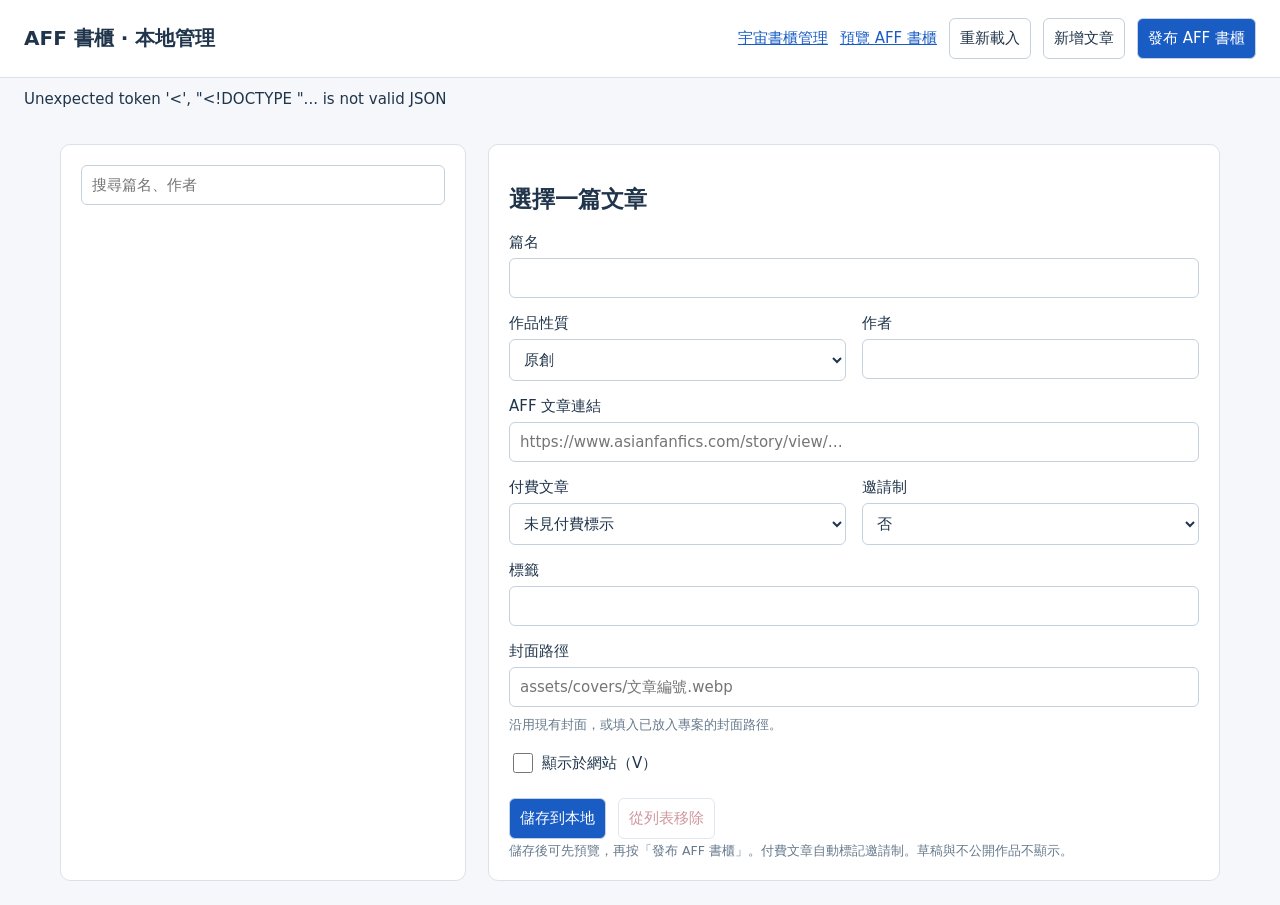
==== local-manager/index.html @ f6487fdc "Update AFF invitation rules and add local catalog management" ====
<!doctype html><html lang="zh-Hant"><meta charset="utf-8"><meta name="viewport" content="width=device-width,initial-scale=1"><title>AFF 書櫃 · 本地管理</title>
<style>*{box-sizing:border-box}body{margin:0;color:#20354b;background:#f5f7fa;font:15px system-ui}header{padding:18px 24px;background:white;display:flex;gap:12px;align-items:center;flex-wrap:wrap;border-bottom:1px solid #dae1e8}h1{font-size:20px;margin:0 auto 0 0}a{color:#185cc4}button,input,select{font:inherit;border:1px solid #c5d1de;border-radius:6px;padding:10px;background:white;color:inherit}button{cursor:pointer}button:disabled{opacity:.5;cursor:wait}.primary{background:#185cc4;color:white}main{display:grid;grid-template-columns:minmax(260px,35%) 1fr;max-width:1200px;margin:24px auto;gap:22px;padding:0 20px}aside,form{padding:20px;background:white;border:1px solid #dae1e8;border-radius:10px}#search{width:100%}#list{max-height:70vh;overflow:auto;margin-top:12px}#list button{display:block;width:100%;text-align:left;margin-bottom:6px}#list button.active{background:#edf3ff;border-color:#185cc4}small{display:block;color:#65798d;margin-top:4px}.fields{display:grid;grid-template-columns:1fr 1fr;gap:16px}label{display:flex;flex-direction:column;gap:6px}.wide{grid-column:1/-1}.actions{display:flex;gap:12px;margin-top:22px;flex-wrap:wrap}#status{padding:12px 24px;margin:0;white-space:pre-wrap}#delete{color:#a33240}input[type=checkbox]{width:20px;height:20px}.check{flex-direction:row;align-items:center}#coverPreview{max-width:100px;max-height:100px;object-fit:contain}@media(max-width:650px){main{grid-template-columns:1fr}#list{max-height:250px}.fields{grid-template-columns:1fr}.wide{grid-column:auto}}
</style>
<header><h1>AFF 書櫃 · 本地管理</h1><a href="/">宇宙書櫃管理</a><a href="/aff-preview/" target="_blank" rel="noopener">預覽 AFF 書櫃</a><button id="reload">重新載入</button><button id="add">新增文章</button><button id="publish" class="primary">發布 AFF 書櫃</button></header>
<p id="status" role="status">載入中…</p><main><aside><input id="search" type="search" placeholder="搜尋篇名、作者"><div id="list"></div></aside>
<form id="form"><h2 id="heading">選擇一篇文章</h2><div class="fields">
<label class="wide">篇名<input id="title" required maxlength="4000"></label>
<label>作品性質<select id="type"><option>原創</option><option>譯作</option><option>不公開</option></select></label><label>作者<input id="author" maxlength="4000"></label>
<label class="wide">AFF 文章連結<input id="url" type="url" required placeholder="https://www.asianfanfics.com/story/view/…"></label>
<label>付費文章<select id="paid"><option>未見付費標示</option><option>是</option><option>部分付費</option></select></label><label>邀請制<select id="invite"><option>否</option><option>是</option></select></label>
<label class="wide">標籤<input id="tags" maxlength="4000"></label><label class="wide">封面路徑<input id="cover" placeholder="assets/covers/文章編號.webp"><small>沿用現有封面，或填入已放入專案的封面路徑。</small><img id="coverPreview" alt="封面預覽" hidden></label>
<label class="wide check"><input id="visible" type="checkbox">顯示於網站（V）</label></div>
<div class="actions"><button class="primary" id="save">儲存到本地</button><button type="button" id="delete">從列表移除</button></div><small>儲存後可先預覽，再按「發布 AFF 書櫃」。付費文章自動標記邀請制。草稿與不公開作品不顯示。</small></form></main>
<script>
'use strict';
const token='__MANAGER_TOKEN__',$=id=>document.getElementById(id);let state,current=null,dirty=false,busy=false;
const map={title:'篇名',type:'譯作/原創',author:'作者',url:'連結',paid:'付費文章',invite:'邀請制',tags:'標籤',cover:'封面'};
const idOf=s=>new URL(s['連結']).pathname.match(/\/view\/(\d+)/)?.[1];
const status=text=>$('status').textContent=text;
async function api(name,data){const r=await fetch('/api/aff/'+name,{method:data?'POST':'GET',headers:{'X-Manager-Token':token,...(data?{'Content-Type':'application/json'}:{})},body:data?JSON.stringify(data):undefined});const value=await r.json();if(!r.ok)throw Error(value.error||'操作失敗');return value}
function cover(){const p=$('cover').value;$('coverPreview').hidden=!/^assets\/covers\/\d+\.webp$/.test(p);if(!$('coverPreview').hidden)$('coverPreview').src='/aff-preview/'+p}
function list(){const q=$('search').value.trim().toLowerCase();$('list').replaceChildren();for(const s of state.catalog.stories){if(![s['篇名'],s['作者']].join(' ').toLowerCase().includes(q))continue;const b=document.createElement('button');b.type='button';b.textContent=s['篇名'];b.classList.toggle('active',current===idOf(s));const small=document.createElement('small');small.textContent=s['作者']+' · '+(s['顯示/不顯示']==='V'&&s['譯作/原創']!=='不公開'&&!s['標籤'].includes('草稿')?'顯示':'隱藏');b.append(small);b.onclick=()=>{if(busy||dirty&&!confirm('放棄尚未儲存的修改？'))return;open(s)};$('list').append(b)}}
function open(s){current=s?idOf(s):null;for(const [id,key]of Object.entries(map))$(id).value=s?.[key]||({type:'原創',paid:'未見付費標示',invite:'否'}[id]||'');$('visible').checked=s?s['顯示/不顯示']==='V':true;$('heading').textContent=s?'編輯文章':'新增文章';$('delete').disabled=!s;dirty=false;cover();list()}
async function load(){state=await api('catalog');open(null);status('共 '+state.catalog.stories.length+' 筆目錄。儲存只更新本地，發布才會更新線上。')}
async function run(task){busy=true;document.querySelectorAll('button').forEach(b=>b.disabled=true);try{await task()}catch(e){status(e.message)}finally{busy=false;document.querySelectorAll('button').forEach(b=>b.disabled=false);$('delete').disabled=!current}}
$('form').oninput=()=>{dirty=true;cover()};$('paid').onchange=()=>{if(['是','部分付費'].includes($('paid').value))$('invite').value='是';dirty=true};$('coverPreview').onerror=()=>{$('coverPreview').hidden=true};$('search').oninput=list;
$('add').onclick=()=>{if(!dirty||confirm('放棄尚未儲存的修改？'))open(null)};
$('reload').onclick=()=>{if(!dirty||confirm('放棄尚未儲存的修改？'))run(load)};
$('form').onsubmit=e=>{e.preventDefault();run(async()=>{const story=Object.fromEntries(Object.entries(map).map(([id,key])=>[key,$(id).value.trim()]));story['顯示/不顯示']=$('visible').checked?'V':'';const s=await api('save',{revision:state.revision,id:current,story});state=s;open(state.catalog.stories.find(a=>a['連結']===story['連結']));status('已儲存到本地並備份舊目錄。可先預覽，再發布。')})};
$('delete').onclick=()=>{if(!current||!confirm('從 AFF 列表移除此文章？會備份目錄，不會刪除 AFF 原文。'))return;run(async()=>{state=await api('save',{action:'delete',confirm:true,id:current,revision:state.revision});open(null);status('已從本地列表移除；尚未發布。')})};
$('publish').onclick=()=>{if(dirty){status('請先儲存目前修改再發布。');return}if(!confirm('將目前已儲存的 AFF 目錄發布到 https://garygary85535.github.io/aff_index/ ？'))return;run(async()=>{status('正在發布，請稍候…');const result=await api('publish',{revision:state.revision,confirm:'publish'});status(result.unchanged?'沒有待發布的變更。':'已推送 '+result.commit.slice(0,7)+'；請等待 GitHub Pages 完成部署。')})};
window.addEventListener('beforeunload',e=>{if(dirty){e.preventDefault();e.returnValue=''}});run(load);
</script></html>
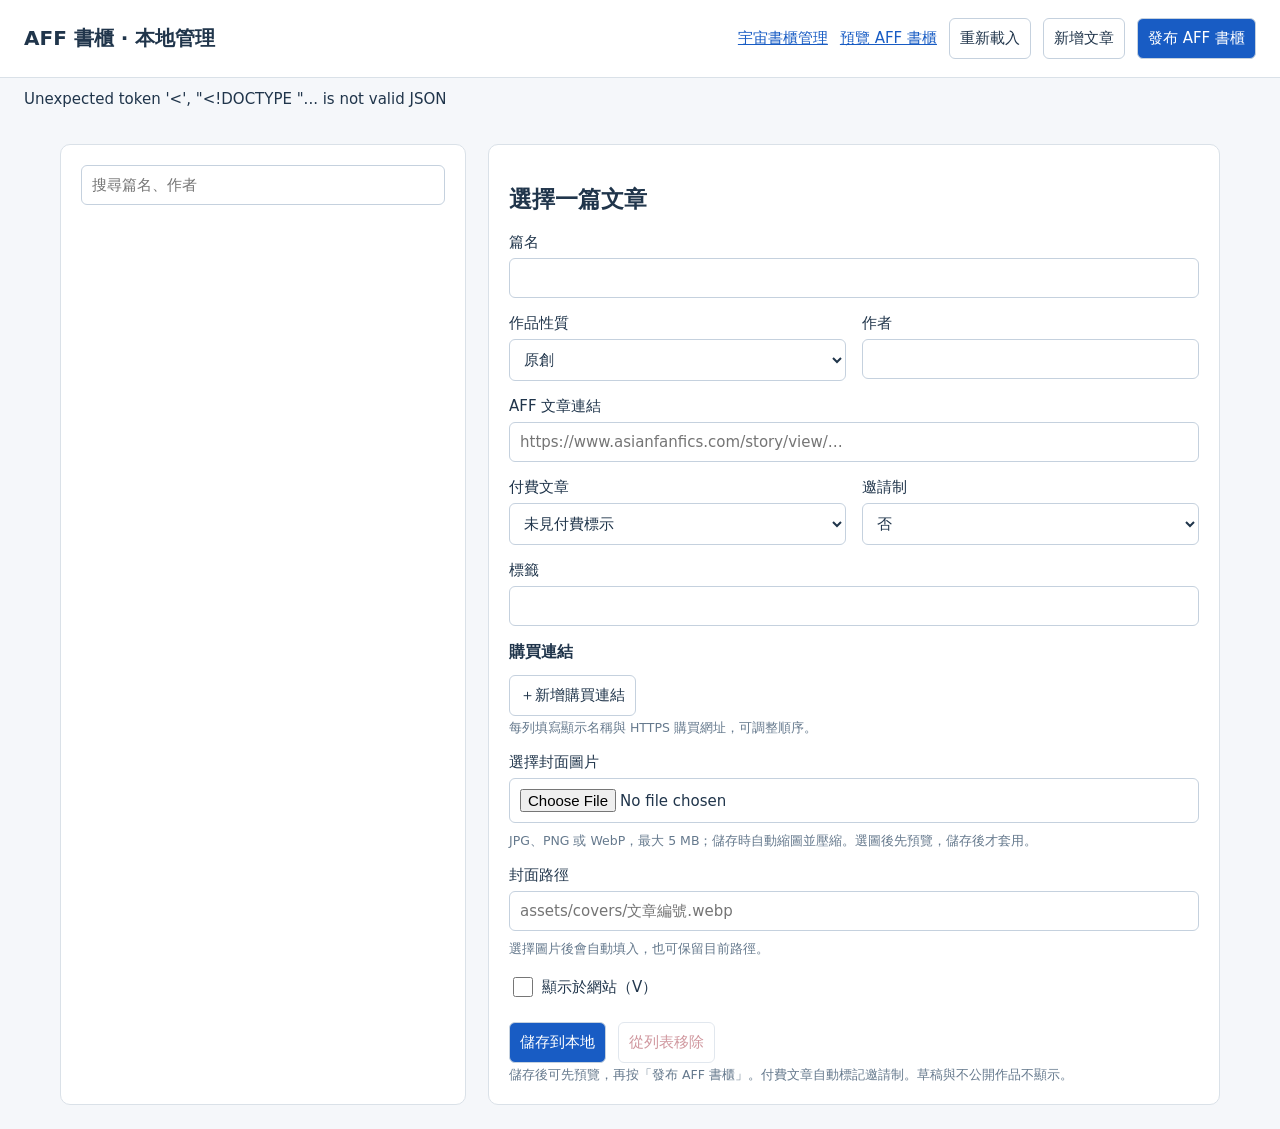
==== commit 0519a17e: "Add multiple purchase links and cover upload to AFF manager" ====
--- a/local-manager/index.html
+++ b/local-manager/index.html
@@ -1,5 +1,6 @@
 <!doctype html><html lang="zh-Hant"><meta charset="utf-8"><meta name="viewport" content="width=device-width,initial-scale=1"><title>AFF 書櫃 · 本地管理</title>
 <style>*{box-sizing:border-box}body{margin:0;color:#20354b;background:#f5f7fa;font:15px system-ui}header{padding:18px 24px;background:white;display:flex;gap:12px;align-items:center;flex-wrap:wrap;border-bottom:1px solid #dae1e8}h1{font-size:20px;margin:0 auto 0 0}a{color:#185cc4}button,input,select{font:inherit;border:1px solid #c5d1de;border-radius:6px;padding:10px;background:white;color:inherit}button{cursor:pointer}button:disabled{opacity:.5;cursor:wait}.primary{background:#185cc4;color:white}main{display:grid;grid-template-columns:minmax(260px,35%) 1fr;max-width:1200px;margin:24px auto;gap:22px;padding:0 20px}aside,form{padding:20px;background:white;border:1px solid #dae1e8;border-radius:10px}#search{width:100%}#list{max-height:70vh;overflow:auto;margin-top:12px}#list button{display:block;width:100%;text-align:left;margin-bottom:6px}#list button.active{background:#edf3ff;border-color:#185cc4}small{display:block;color:#65798d;margin-top:4px}.fields{display:grid;grid-template-columns:1fr 1fr;gap:16px}label{display:flex;flex-direction:column;gap:6px}.wide{grid-column:1/-1}.actions{display:flex;gap:12px;margin-top:22px;flex-wrap:wrap}#status{padding:12px 24px;margin:0;white-space:pre-wrap}#delete{color:#a33240}input[type=checkbox]{width:20px;height:20px}.check{flex-direction:row;align-items:center}#coverPreview{max-width:100px;max-height:100px;object-fit:contain}@media(max-width:650px){main{grid-template-columns:1fr}#list{max-height:250px}.fields{grid-template-columns:1fr}.wide{grid-column:auto}}
+.purchase-row{display:grid;grid-template-columns:minmax(80px,1fr) minmax(120px,2fr) auto;gap:8px;margin-bottom:10px;align-items:end}.purchase-row input{width:100%;min-width:0}.purchase-actions{display:flex;gap:4px}.purchase-actions button{padding:8px}h3{font-size:16px;margin:0 0 12px}@media(max-width:650px){.purchase-row{grid-template-columns:1fr}.purchase-actions{justify-content:flex-end}}
 </style>
 <header><h1>AFF 書櫃 · 本地管理</h1><a href="/">宇宙書櫃管理</a><a href="/aff-preview/" target="_blank" rel="noopener">預覽 AFF 書櫃</a><button id="reload">重新載入</button><button id="add">新增文章</button><button id="publish" class="primary">發布 AFF 書櫃</button></header>
 <p id="status" role="status">載入中…</p><main><aside><input id="search" type="search" placeholder="搜尋篇名、作者"><div id="list"></div></aside>
@@ -8,26 +9,39 @@
 <label>作品性質<select id="type"><option>原創</option><option>譯作</option><option>不公開</option></select></label><label>作者<input id="author" maxlength="4000"></label>
 <label class="wide">AFF 文章連結<input id="url" type="url" required placeholder="https://www.asianfanfics.com/story/view/…"></label>
 <label>付費文章<select id="paid"><option>未見付費標示</option><option>是</option><option>部分付費</option></select></label><label>邀請制<select id="invite"><option>否</option><option>是</option></select></label>
-<label class="wide">標籤<input id="tags" maxlength="4000"></label><label class="wide">封面路徑<input id="cover" placeholder="assets/covers/文章編號.webp"><small>沿用現有封面，或填入已放入專案的封面路徑。</small><img id="coverPreview" alt="封面預覽" hidden></label>
+<label class="wide">標籤<input id="tags" maxlength="4000"></label>
+<section class="wide" aria-label="購買連結"><h3>購買連結</h3><div id="purchaseList"></div><button id="addPurchase" type="button">＋新增購買連結</button><small>每列填寫顯示名稱與 HTTPS 購買網址，可調整順序。</small></section>
+<label class="wide">選擇封面圖片<input id="coverFile" type="file" accept="image/jpeg,image/png,image/webp"><small>JPG、PNG 或 WebP，最大 5 MB；儲存時自動縮圖並壓縮。選圖後先預覽，儲存後才套用。</small></label>
+<label class="wide">封面路徑<input id="cover" placeholder="assets/covers/文章編號.webp"><small>選擇圖片後會自動填入，也可保留目前路徑。</small><img id="coverPreview" alt="封面預覽" hidden></label>
 <label class="wide check"><input id="visible" type="checkbox">顯示於網站（V）</label></div>
 <div class="actions"><button class="primary" id="save">儲存到本地</button><button type="button" id="delete">從列表移除</button></div><small>儲存後可先預覽，再按「發布 AFF 書櫃」。付費文章自動標記邀請制。草稿與不公開作品不顯示。</small></form></main>
 <script>
 'use strict';
-const token='__MANAGER_TOKEN__',$=id=>document.getElementById(id);let state,current=null,dirty=false,busy=false;
+const token='__MANAGER_TOKEN__',$=id=>document.getElementById(id);let state,current=null,dirty=false,busy=false,pendingCover=null,imageReading=false;
 const map={title:'篇名',type:'譯作/原創',author:'作者',url:'連結',paid:'付費文章',invite:'邀請制',tags:'標籤',cover:'封面'};
 const idOf=s=>new URL(s['連結']).pathname.match(/\/view\/(\d+)/)?.[1];
 const status=text=>$('status').textContent=text;
 async function api(name,data){const r=await fetch('/api/aff/'+name,{method:data?'POST':'GET',headers:{'X-Manager-Token':token,...(data?{'Content-Type':'application/json'}:{})},body:data?JSON.stringify(data):undefined});const value=await r.json();if(!r.ok)throw Error(value.error||'操作失敗');return value}
-function cover(){const p=$('cover').value;$('coverPreview').hidden=!/^assets\/covers\/\d+\.webp$/.test(p);if(!$('coverPreview').hidden)$('coverPreview').src='/aff-preview/'+p}
-function list(){const q=$('search').value.trim().toLowerCase();$('list').replaceChildren();for(const s of state.catalog.stories){if(![s['篇名'],s['作者']].join(' ').toLowerCase().includes(q))continue;const b=document.createElement('button');b.type='button';b.textContent=s['篇名'];b.classList.toggle('active',current===idOf(s));const small=document.createElement('small');small.textContent=s['作者']+' · '+(s['顯示/不顯示']==='V'&&s['譯作/原創']!=='不公開'&&!s['標籤'].includes('草稿')?'顯示':'隱藏');b.append(small);b.onclick=()=>{if(busy||dirty&&!confirm('放棄尚未儲存的修改？'))return;open(s)};$('list').append(b)}}
-function open(s){current=s?idOf(s):null;for(const [id,key]of Object.entries(map))$(id).value=s?.[key]||({type:'原創',paid:'未見付費標示',invite:'否'}[id]||'');$('visible').checked=s?s['顯示/不顯示']==='V':true;$('heading').textContent=s?'編輯文章':'新增文章';$('delete').disabled=!s;dirty=false;cover();list()}
+function cover(){if(pendingCover){$('coverPreview').hidden=false;$('coverPreview').src=pendingCover;return}const p=$('cover').value;$('coverPreview').hidden=!/^assets\/covers\/\d+(?:-[a-f0-9]{12})?\.webp$/.test(p);if(!$('coverPreview').hidden)$('coverPreview').src='/aff-preview/'+p}
+function purchaseRows(){return [...$('purchaseList').children].map(row=>({name:row.querySelector('[data-name]').value.trim(),url:row.querySelector('[data-url]').value.trim()}))}
+function addPurchase(value={name:'',url:''}){
+ const row=document.createElement('div');row.className='purchase-row';
+ for(const [key,label]of [['name','顯示名稱'],['url','購買網址']]){const wrap=document.createElement('label');wrap.textContent=label;const input=document.createElement('input');input.dataset[key]='';input.value=value[key]||'';input.required=true;input.maxLength=key==='name'?100:2000;input.placeholder=key==='name'?'上篇／全篇購買':'https://…';if(key==='url')input.type='url';wrap.append(input);row.append(wrap)}
+ const actions=document.createElement('div');actions.className='purchase-actions';
+ for(const [text,label,action]of [['↑','上移購買連結',()=>{if(row.previousElementSibling)row.before(row.previousElementSibling)}],['↓','下移購買連結',()=>{if(row.nextElementSibling)row.nextElementSibling.after(row)}],['移除','移除購買連結',()=>row.remove()]]){const button=document.createElement('button');button.type='button';button.textContent=text;button.setAttribute('aria-label',label);button.onclick=()=>{if(busy||imageReading)return;action();dirty=true};actions.append(button)}
+ row.append(actions);$('purchaseList').append(row);
+}
+$('addPurchase').onclick=()=>{if(busy||imageReading)return;if($('purchaseList').children.length>=30){status('購買連結最多 30 個');return}addPurchase();dirty=true};
+$('coverFile').onchange=async()=>{const file=$('coverFile').files[0];if(!file)return;imageReading=true;$('save').disabled=true;try{if(file.size>5*1024*1024||!['image/jpeg','image/png','image/webp'].includes(file.type))throw Error('請選擇 5 MB 以內的 JPG、PNG 或 WebP 圖片');const data=await new Promise((resolve,reject)=>{const reader=new FileReader();reader.onload=()=>resolve(reader.result);reader.onerror=()=>reject(Error('圖片讀取失敗'));reader.readAsDataURL(file)});pendingCover=data;dirty=true;cover();status('封面已預覽，按「儲存到本地」後套用。')}catch(e){$('coverFile').value='';status(e.message)}finally{imageReading=false;$('save').disabled=busy}};
+function list(){const q=$('search').value.trim().toLowerCase();$('list').replaceChildren();for(const s of state.catalog.stories){if(![s['篇名'],s['作者']].join(' ').toLowerCase().includes(q))continue;const b=document.createElement('button');b.type='button';b.textContent=s['篇名'];b.classList.toggle('active',current===idOf(s));const small=document.createElement('small');small.textContent=s['作者']+' · '+(s['顯示/不顯示']==='V'&&s['譯作/原創']!=='不公開'&&!s['標籤'].includes('草稿')?'顯示':'隱藏');b.append(small);b.onclick=()=>{if(busy||imageReading||dirty&&!confirm('放棄尚未儲存的修改？'))return;open(s)};$('list').append(b)}}
+function open(s){pendingCover=null;$('coverFile').value='';$('purchaseList').replaceChildren();for(const link of s?.['購買連結']||[])addPurchase(link);current=s?idOf(s):null;for(const [id,key]of Object.entries(map))$(id).value=s?.[key]||({type:'原創',paid:'未見付費標示',invite:'否'}[id]||'');$('visible').checked=s?s['顯示/不顯示']==='V':true;$('heading').textContent=s?'編輯文章':'新增文章';$('delete').disabled=!s;dirty=false;cover();list()}
 async function load(){state=await api('catalog');open(null);status('共 '+state.catalog.stories.length+' 筆目錄。儲存只更新本地，發布才會更新線上。')}
-async function run(task){busy=true;document.querySelectorAll('button').forEach(b=>b.disabled=true);try{await task()}catch(e){status(e.message)}finally{busy=false;document.querySelectorAll('button').forEach(b=>b.disabled=false);$('delete').disabled=!current}}
+async function run(task){busy=true;document.querySelectorAll('button,input,select').forEach(b=>b.disabled=true);try{await task()}catch(e){status(e.message)}finally{busy=false;document.querySelectorAll('button,input,select').forEach(b=>b.disabled=false);$('delete').disabled=!current}}
 $('form').oninput=()=>{dirty=true;cover()};$('paid').onchange=()=>{if(['是','部分付費'].includes($('paid').value))$('invite').value='是';dirty=true};$('coverPreview').onerror=()=>{$('coverPreview').hidden=true};$('search').oninput=list;
-$('add').onclick=()=>{if(!dirty||confirm('放棄尚未儲存的修改？'))open(null)};
-$('reload').onclick=()=>{if(!dirty||confirm('放棄尚未儲存的修改？'))run(load)};
-$('form').onsubmit=e=>{e.preventDefault();run(async()=>{const story=Object.fromEntries(Object.entries(map).map(([id,key])=>[key,$(id).value.trim()]));story['顯示/不顯示']=$('visible').checked?'V':'';const s=await api('save',{revision:state.revision,id:current,story});state=s;open(state.catalog.stories.find(a=>a['連結']===story['連結']));status('已儲存到本地並備份舊目錄。可先預覽，再發布。')})};
-$('delete').onclick=()=>{if(!current||!confirm('從 AFF 列表移除此文章？會備份目錄，不會刪除 AFF 原文。'))return;run(async()=>{state=await api('save',{action:'delete',confirm:true,id:current,revision:state.revision});open(null);status('已從本地列表移除；尚未發布。')})};
-$('publish').onclick=()=>{if(dirty){status('請先儲存目前修改再發布。');return}if(!confirm('將目前已儲存的 AFF 目錄發布到 https://garygary85535.github.io/aff_index/ ？'))return;run(async()=>{status('正在發布，請稍候…');const result=await api('publish',{revision:state.revision,confirm:'publish'});status(result.unchanged?'沒有待發布的變更。':'已推送 '+result.commit.slice(0,7)+'；請等待 GitHub Pages 完成部署。')})};
+$('add').onclick=()=>{if(imageReading)return;if(!dirty||confirm('放棄尚未儲存的修改？'))open(null)};
+$('reload').onclick=()=>{if(imageReading)return;if(!dirty||confirm('放棄尚未儲存的修改？'))run(load)};
+$('form').onsubmit=e=>{e.preventDefault();if(imageReading||busy)return;run(async()=>{const story=Object.fromEntries(Object.entries(map).map(([id,key])=>[key,$(id).value.trim()]));story['顯示/不顯示']=$('visible').checked?'V':'';story['購買連結']=purchaseRows();const s=await api('save',{revision:state.revision,id:current,story,coverData:pendingCover});state=s;open(state.catalog.stories.find(a=>a['連結']===story['連結']));status('已儲存到本地並備份舊目錄。可先預覽，再發布。')})};
+$('delete').onclick=()=>{if(imageReading)return;if(!current||!confirm('從 AFF 列表移除此文章？會備份目錄，不會刪除 AFF 原文。'))return;run(async()=>{state=await api('save',{action:'delete',confirm:true,id:current,revision:state.revision});open(null);status('已從本地列表移除；尚未發布。')})};
+$('publish').onclick=()=>{if(imageReading)return;if(dirty){status('請先儲存目前修改再發布。');return}if(!confirm('將目前已儲存的 AFF 目錄發布到 https://garygary85535.github.io/aff_index/ ？'))return;run(async()=>{status('正在發布，請稍候…');const result=await api('publish',{revision:state.revision,confirm:'publish'});status(result.unchanged?'沒有待發布的變更。':'已推送 '+result.commit.slice(0,7)+'；請等待 GitHub Pages 完成部署。')})};
 window.addEventListener('beforeunload',e=>{if(dirty){e.preventDefault();e.returnValue=''}});run(load);
 </script></html>
